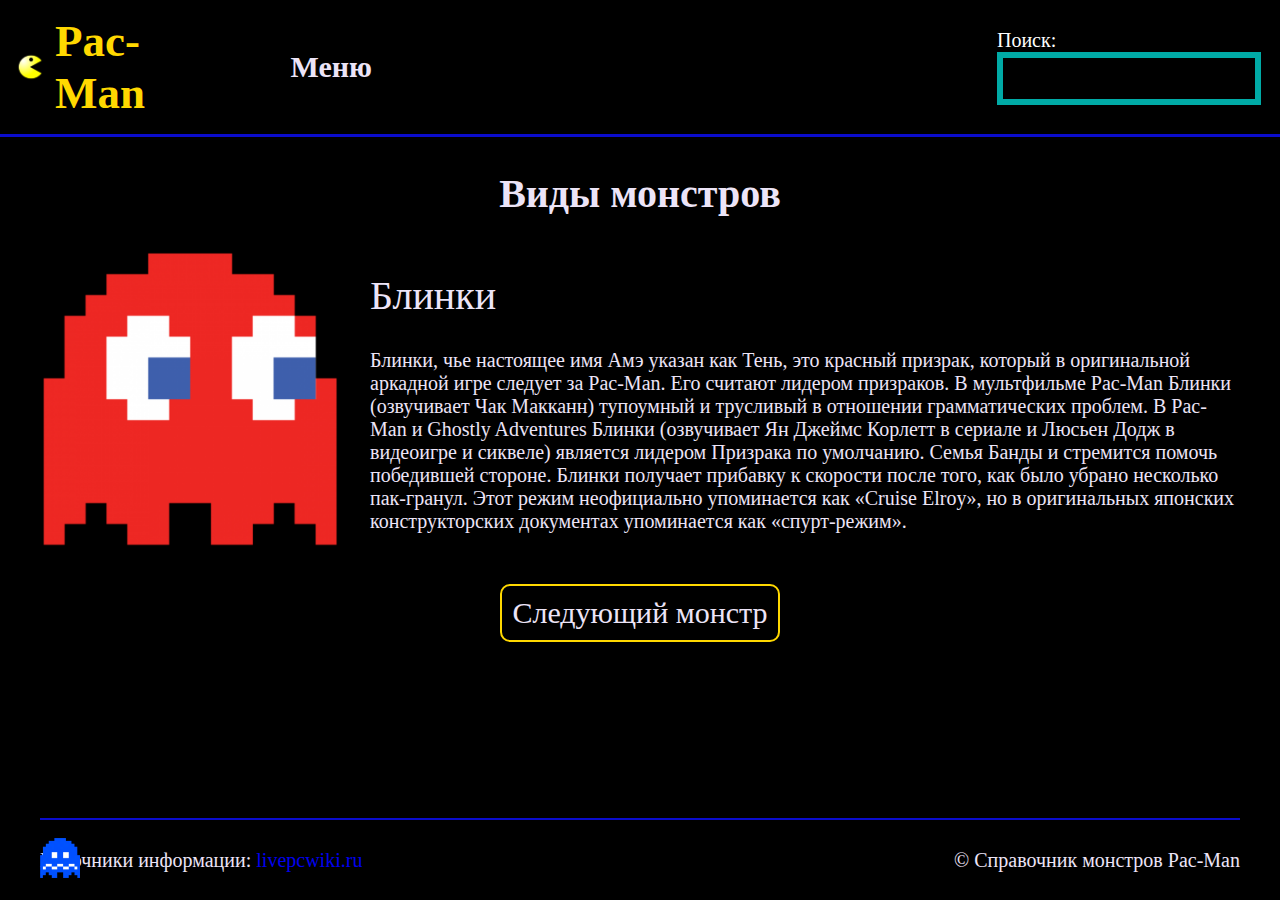
==== monsters.html @ 45fcbe72 "init" ====
<!DOCTYPE html>
<html lang="en">
<head>
    <meta charset="UTF-8">
    <link rel="stylesheet" href="assets/style.css">
    <link rel="stylesheet" href="assets/monsters.css">
    <title>Справочник монстров Pac-Man</title>
</head>
<body>

<header class="header">
    <div class="header__inner">

        <div class="logo">
            <img src="assets/img/pacman_logo1.png" alt="Логотип Pac-Man" class="logo__img">
            <h1 class="heading">
                Pac-Man
            </h1>
        </div>

        <div class="menu">
            <h4 class="menu__title">
                Меню
            </h4>
            <nav class="nav">
                <a href="../PacMan/index.html" class="nav__link">Главная</a>
                <a href="../PacMan/monsters.html" class="nav__link">Монстры</a>
            </nav>
        </div>

        <div class="search">
            <label>
                Поиск:
                <input type="text" class="search__input">
            </label>
        </div>

    </div>
</header>


<article class="slider">
    <div class="container">
        <div class="slider__inner">
            <h2 class="slider__title">
                Виды монстров
            </h2>

            <input id="slide1" name="controller" type="radio" class="input-controller" checked>
            <input id="slide2" name="controller" type="radio" class="input-controller">
            <input id="slide3" name="controller" type="radio" class="input-controller">
            <input id="slide4" name="controller" type="radio" class="input-controller">



            <div class="slide slide1 ">
                <div class="slider__wrapper-img">
                    <img class="slider__img" src="assets/img/blinky.png" alt="Блинки">
                </div>
                <div class="slide__text">
                    <div class="slide__title">
                        Блинки
                    </div>
                    <div class="slide__description">
                        Блинки, чье настоящее имя Амэ указан как Тень, это красный призрак, который в оригинальной
                        аркадной игре следует за Pac-Man. Его считают лидером призраков. В мультфильме Pac-Man Блинки (озвучивает Чак Макканн) тупоумный и трусливый в отношении грамматических проблем. В Pac-Man и Ghostly Adventures Блинки (озвучивает Ян Джеймс Корлетт в сериале и Люсьен Додж в видеоигре и сиквеле) является лидером Призрака по умолчанию. Семья Банды и стремится помочь победившей стороне. Блинки получает прибавку к скорости после того, как было убрано несколько пак-гранул. Этот режим неофициально упоминается как «Cruise Elroy», но в оригинальных японских конструкторских документах упоминается как «спурт-режим».
                    </div>
                </div>
            </div>

            <div class="slide slide2">
                <div class="slider__wrapper-img">
                    <img class="slider__img" src="assets/img/pinky.png" alt="Блинки">
                </div>
                <div class="slide__text">
                    <div class="slide__title">
                        Пинки
                    </div>
                    <div class="slide__description">
                        Пинки, настоящее имя которой указано как Спиди, - розовая женщина-призрак, которая в
                        оригинальной аркадной игре использует тактику засады, чтобы расположиться перед Пакманом, чтобы окружить ему. В мультфильме Pac-Man Пинки (озвучивает Чак Макканн ) изображен как тупоумный мужчина-оборотень. В последних играх, а также в Pac-Man и Ghostly Adventures Пинки (озвученный Эшли Болл в сериале и Джулией Кливер в видеоигре и сиквеле) изображается как женщина снова влюблена в Pac-Man, что часто ставит ее в противоречие с Цилиндрией.
                    </div>
                </div>
            </div>

            <div class="slide slide3">
                <div class="slider__wrapper-img">
                    <img class="slider__img" src="assets/img/inky.png" alt="Блинки">
                </div>
                <div class="slide__text">
                    <div class="slide__title">
                        Инки
                    </div>
                    <div class="slide__description">
                        Инки, настоящее имя которого указано как Bashful, - голубой призрак, у которого в оригинальной
                        аркадной игре непостоянное настроение. Он может быть непредсказуемым. Иногда он агрессивно преследует Пакмена, как Блинки; в других случаях он прыгает вперед Пак-Мэна, как это сделал бы Пинки. Иногда он мог даже уйти, как Клайд. В мультфильме Pac-Man Инки (озвучивает Барри Гордон ) изображен тусклым и психом. В Pac-Man и Ghostly Adventures Инки (озвучивает Ли Токкар в сериале и Брайс Папенбрук в видеоигре и сиквеле) является самым молодым участником. Он самый умный, но большую часть времени ему не хватает концентрации. В Pac-Man Инки любит появляться перед лицом Pac-Man.
                    </div>
                </div>
            </div>

            <div class="slide slide4">
                <div class="slider__wrapper-img">
                    <img class="slider__img" src="assets/img/clayd.png" alt="Блинки">
                </div>
                <div class="slide__text">
                    <div class="slide__title">
                        Клайд
                    </div>
                    <div class="slide__description">
                        Клайд, чье настоящее имя указано как Поки, - оранжевый призрак, который в оригинальной аркадной
                        игре ведет себя глупо. Он будет преследовать Пакмана в манере Блинки, но уйдет в свой домашний угол, когда подойдет слишком близко. В г-жа Pac-Man , этого призрака зовут Сью, а в мл. Pac-Man , этого призрака зовут Тим. В мультсериале Клайд (озвучивает Нил Росс ) является лидером группы. В последних играх, а также в Pac-Man и Ghostly Adventures Клайд (озвученный Брайаном Драммондом в сериале, а также в видеоигре и сиквеле) изображен как большое привидение, простое, но не лишенное интеллекта. и аппетит у него такой же, как у Пакмана. Ему не хватает коварной натуры своих братьев и сестер и он внимателен к другим.
                    </div>
                </div>
            </div>


            <div class="buttons">
                <label for="slide1" class="slider-label1 label-controller">Следующий монстр</label>
                <label for="slide2" class="slider-label2 label-controller">Следующий монстр</label>
                <label for="slide3" class="slider-label3 label-controller">Следующий монстр</label>
                <label for="slide4" class="slider-label4 label-controller">Следующий монстр</label>
            </div>

        </div>
    </div>
</article>


<footer class="footer">
    <div class="container">
        <div class="footer__inner">
            <div class="source-info">
                Источники информации: <a class="source-info__link" href="https://livepcwiki.ru/">livepcwiki.ru</a>
            </div>

            <div class="company">&copy; Справочник монстров Pac-Man</div>
            <div class="footer__wrapper-img">
                <img src="assets/img/ghost_blue.png" alt="Синий призрак" class="footer__img">
            </div>
        </div>
    </div>

</footer>

</body>
</html>
---- assets/style.css ----
body {
    background: black;
    font-size: 15px;
    margin: 0;
    padding: 0;
}

html, body {
    height: 100%;
}

a {
    text-decoration: none;
}

.container {
    max-width: 1200px;
    margin: 0 auto;
    min-height: 100%;
    /*position: relative;*/
    display: flex;
    flex-direction: column;
}

/* Header */

.header__inner {
    padding: 15px;
    display: flex;
    align-items: center;
    border-bottom: 3px solid #0a0ccc;
}

.logo {
    display: flex;
    align-items: center;
    margin-right: 100px;
}

.logo__img {
    width: 30px;
    height: 30px;
    margin-right: 10px;
}

.heading {
    font-size: 45px;
    color: #ffd800;
    margin: 0;
}

.menu {
    margin-right: 50%;
    position: relative;
}

.menu__title {
    display: block;
    color: #ece4f7;
    font-size: 30px;
    margin: 0;
}

.nav {
    width: 150px;
    position: absolute;
    display: none;
    /*display: flex;*/
    flex-direction: column;
    background: #0a0ccc;
    padding: 10px;
}

.nav__link {
    font-size: 25px;
    color: black;
    margin: 15px;
}

.nav__link:hover {
    border-bottom: 2px solid black;
}


.menu:hover .nav {
    display: flex;
    background: #ece4f7;
}



.search {
    color: white;
    font-size: 20px;
}

.search__input {
    padding: 10px;
    border: 6px solid #00aaa6 ;
    background: black;
    outline: none;
    color: #0a0ccc;
    font-size: 18px;
}

/* Header END */

/* Main */

.main {
    color: #ece4f7;
    font-size: 25px;
    margin-bottom: 15px;
    flex: 1 1 auto;
}

.main-container {
    display: flex;
    flex-direction: column;
}

.main__heading {
    font-size: 45px;
}

.info {
    display: flex;
    align-items: center;
    margin-bottom: 80px;

    padding: 25px;

    border: 1px solid #2121ff;

    border-radius: 10px;
}

.info__img {
    display: block;
    margin-right: 30px;
}

.red {
    font-weight: bold;
    color: red;
}

.pink {
    font-weight: bold;
    color: #ffb8ff;
}

.inky {
    font-weight: bold;
    color: #01ffff;
}

.clayd {
    font-weight: bold;
    color: #ffb851;
}

.history {

}

.history__title {
    font-size: 30px;
    margin-bottom: 15px;
}

/* Main END */

/* Footer */


.footer {
    color: #ece4f7;
    font-size: 20px;

    flex: 0 0 auto;
}

.footer__inner {
    display: flex;
    justify-content: space-between;
    align-items: center;
    height: 80px;
    border-top: 2px solid #0a0ccc;
    position: relative;
}

.footer__wrapper-img {
    position: absolute;

    animation: 10s infinite linear;
    animation-name: move-ghost;
}

@keyframes move-ghost {
    0% {
        transform: translate(-400px, 0);
    }
    100% {
        transform: translate(1500px, 0);
    }
}


.footer__img {
    width: 40px;
    height: 40px;
}

/* Footer END */
---- assets/monsters.css ----
body {
    position: relative;
    height: 100%;
}

html, body {
    height: 100%;
}

.footer {
    position: absolute;
    bottom: 0;
    left: 0;
    right: 0;
    justify-content: center;
}

.footer__inner {
    display: flex;
    justify-content: space-between;
    align-items: center;
    height: 80px;
    border-top: 2px solid #0a0ccc;
    position: relative;
}

.slide {
    display: flex;
    margin-bottom: 30px;
}

.input-controller {
    display: none;
}

.slider__wrapper-img {
    margin-right: 30px;
}

.slider__img {
    width: 300px;
    height: 300px;

}

.slider__inner {
    display: flex;
    justify-content: center;
    flex-direction: column;
    align-items: center;
}

.slider__title {
    color: #ece4f7;
    font-size: 40px;
    text-align: center;
}

.slide__text {
    display: flex;
    justify-content: center;
    flex-direction: column;
    color: #ece4f7;
}

.slide__title {
    font-size: 40px;
    margin-bottom: 30px;
}

.slide__description {
    font-size: 20px;
}

.buttons {
    color: #ece4f7;
    text-align: center;
    font-size: 30px;
}

.label-controller {
    display: none;
    padding: 10px;
    border: 2px solid #ffd800;
    border-radius: 10px;
}

.label-controller:hover {
    background: #0a0ccc;
}

.slide { display: none}

#slide1:checked ~ .buttons .slider-label1,
#slide1:checked ~ .buttons .slider-label2,
#slide1:checked ~ .buttons .slider-label3,
#slide1:checked ~ .buttons .slider-label4 {
    display: none;
}

#slide1:checked ~ .slide1,
#slide2:checked ~ .slide2,
#slide3:checked ~ .slide3,
#slide4:checked ~ .slide4 {
    display: flex;
}

#slide1:checked ~ .buttons .slider-label2,
#slide2:checked ~ .buttons .slider-label3,
#slide3:checked ~ .buttons .slider-label4,
#slide4:checked ~ .buttons .slider-label1 {
    display: flex;
}
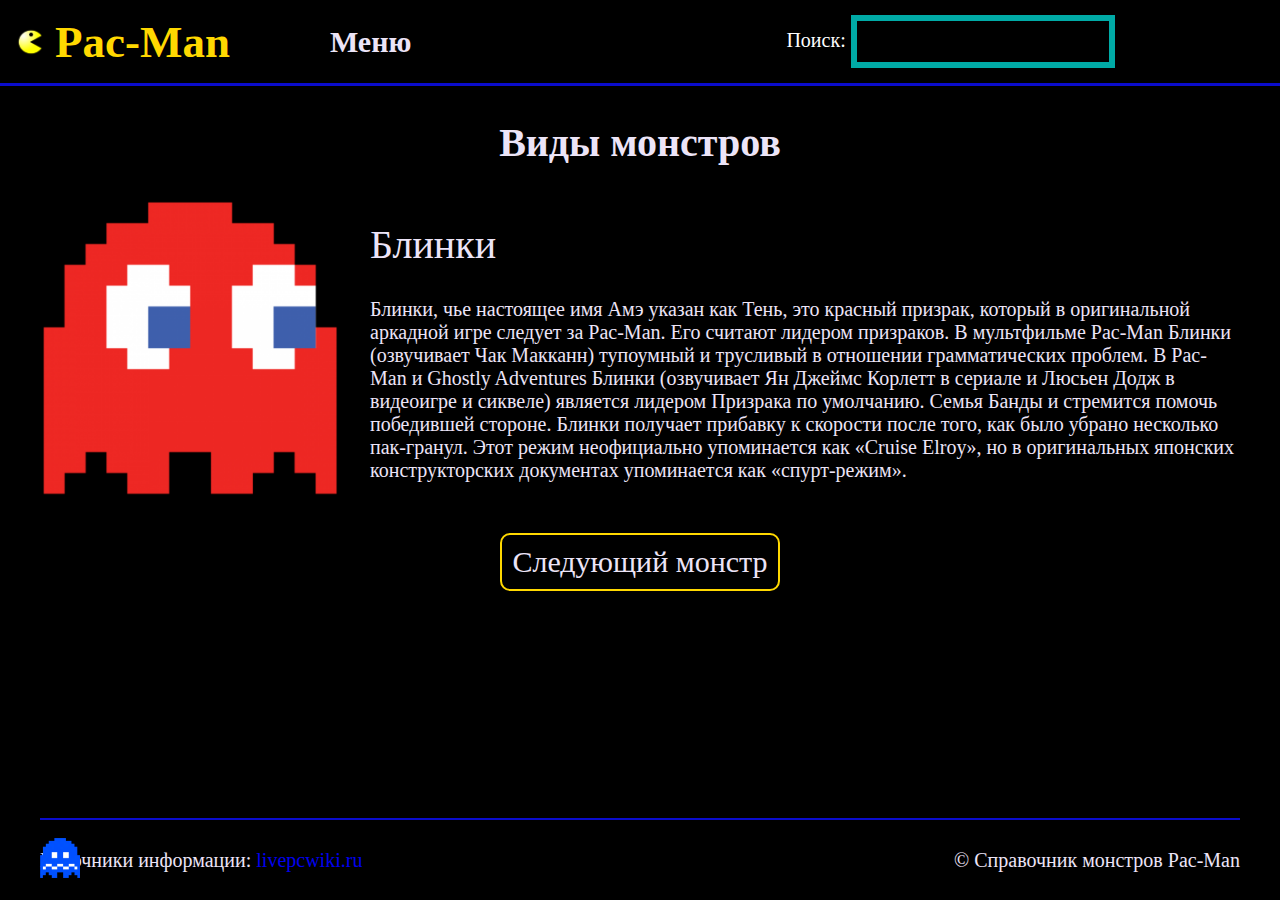
==== commit b725a1f2: "Сделал адаптацию под меньшее разрешение экрана." ====
--- a/monsters.html
+++ b/monsters.html
@@ -1,10 +1,11 @@
 <!DOCTYPE html>
-<html lang="en">
+<html lang="ru">
 <head>
     <meta charset="UTF-8">
     <link rel="stylesheet" href="assets/style.css">
     <link rel="stylesheet" href="assets/monsters.css">
     <title>Справочник монстров Pac-Man</title>
+    <meta name="viewport" content="width=device-width">
 </head>
 <body>
 
@@ -23,8 +24,8 @@
                 Меню
             </h4>
             <nav class="nav">
-                <a href="../PacMan/index.html" class="nav__link">Главная</a>
-                <a href="../PacMan/monsters.html" class="nav__link">Монстры</a>
+                <a href="index.html" class="nav__link">Главная</a>
+                <a href="monsters.html" class="nav__link">Монстры</a>
             </nav>
         </div>
 
--- a/assets/style.css
+++ b/assets/style.css
@@ -35,6 +35,7 @@
     display: flex;
     align-items: center;
     margin-right: 100px;
+    white-space: nowrap;
 }
 
 .logo__img {
@@ -50,7 +51,7 @@
 }
 
 .menu {
-    margin-right: 50%;
+    margin-right: 30%;
     position: relative;
 }
 
@@ -126,13 +127,17 @@
 .info {
     display: flex;
     align-items: center;
-    margin-bottom: 80px;
+    margin-bottom: 40px;
 
     padding: 25px;
 
     border: 1px solid #2121ff;
 
     border-radius: 10px;
+}
+
+.info__title {
+    display: none;
 }
 
 .info__img {
@@ -212,4 +217,85 @@
     height: 40px;
 }
 
-/* Footer END */+/* Footer END */
+
+
+@media (max-width: 1200px) {
+    .container {
+        max-width: 970px;
+    }
+
+/*  Header  */
+
+    .logo {
+        margin-right: 30px;
+    }
+
+    .menu  {
+        margin-right: 20%;
+    }
+
+/*  Header END*/
+
+}
+
+@media (max-width: 940px) {
+
+    .container {
+        max-width: 600px;
+    }
+
+    .logo {
+        margin-right: 5px;
+    }
+
+    .heading {
+        font-size: 30px;
+    }
+
+    .menu  {
+        margin-right: 200px;
+    }
+
+    .menu__title {
+        font-size: 25px;
+    }
+
+    .info {
+        display: flex;
+        flex-direction: column;
+    }
+
+    .history__content {
+        padding: 15px;
+        font-size: 20px;
+    }
+
+}
+@media (max-width: 710px) {
+    .container {
+        max-width: none;
+    }
+
+    .logo {
+        margin-right: 0;
+    }
+
+    .heading {
+        font-size: 20px;
+    }
+
+    .header__inner {
+        justify-content: space-between;
+    }
+
+    .menu  {
+        font-size: 13px;
+        margin-right: 0;
+    }
+
+    .search__input {
+        padding: 5px;
+        width: 100px;
+    }
+}--- a/assets/monsters.css
+++ b/assets/monsters.css
@@ -8,22 +8,7 @@
     height: 100%;
 }
 
-.footer {
-    position: absolute;
-    bottom: 0;
-    left: 0;
-    right: 0;
-    justify-content: center;
-}
-
-.footer__inner {
-    display: flex;
-    justify-content: space-between;
-    align-items: center;
-    height: 80px;
-    border-top: 2px solid #0a0ccc;
-    position: relative;
-}
+/* Slider */
 
 .slide {
     display: flex;
@@ -92,6 +77,8 @@
 
 .slide { display: none}
 
+/* Обращение по ID нужно для переключения картинок */
+
 #slide1:checked ~ .buttons .slider-label1,
 #slide1:checked ~ .buttons .slider-label2,
 #slide1:checked ~ .buttons .slider-label3,
@@ -112,3 +99,83 @@
 #slide4:checked ~ .buttons .slider-label1 {
     display: flex;
 }
+
+/* Slider END */
+
+
+/* Footer */
+
+.footer {
+    position: absolute;
+    bottom: 0;
+    left: 0;
+    right: 0;
+    justify-content: center;
+}
+
+.footer__inner {
+    display: flex;
+    justify-content: space-between;
+    align-items: center;
+    height: 80px;
+    border-top: 2px solid #0a0ccc;
+    position: relative;
+}
+
+/* Footer END*/
+
+@media (max-width: 1200px) {
+
+    .slider {
+        margin-bottom: 500px;
+    }
+
+    .slider__title {
+        margin: 10px;
+        font-size: 30px;
+    }
+
+    .slider__img {
+        width: 200px;
+        height: 200px;
+    }
+
+}
+
+
+@media (max-width: 940px) {
+
+    .slide {
+        padding: 5px;
+        flex-direction: column;
+        align-items: center;
+    }
+
+    .slider__img {
+        width: 50px;
+        height: 50px;
+    }
+
+    .slide__description {
+        font-size: 15px;
+    }
+}
+
+@media (max-width: 530px) {
+    .slider__title {
+        display: none;
+    }
+
+    .slider__inner {
+        padding: 10px;
+    }
+
+    .label-controller {
+        font-size: 20px;
+    }
+
+    .source-info {
+        font-size: 20px;
+    }
+
+}